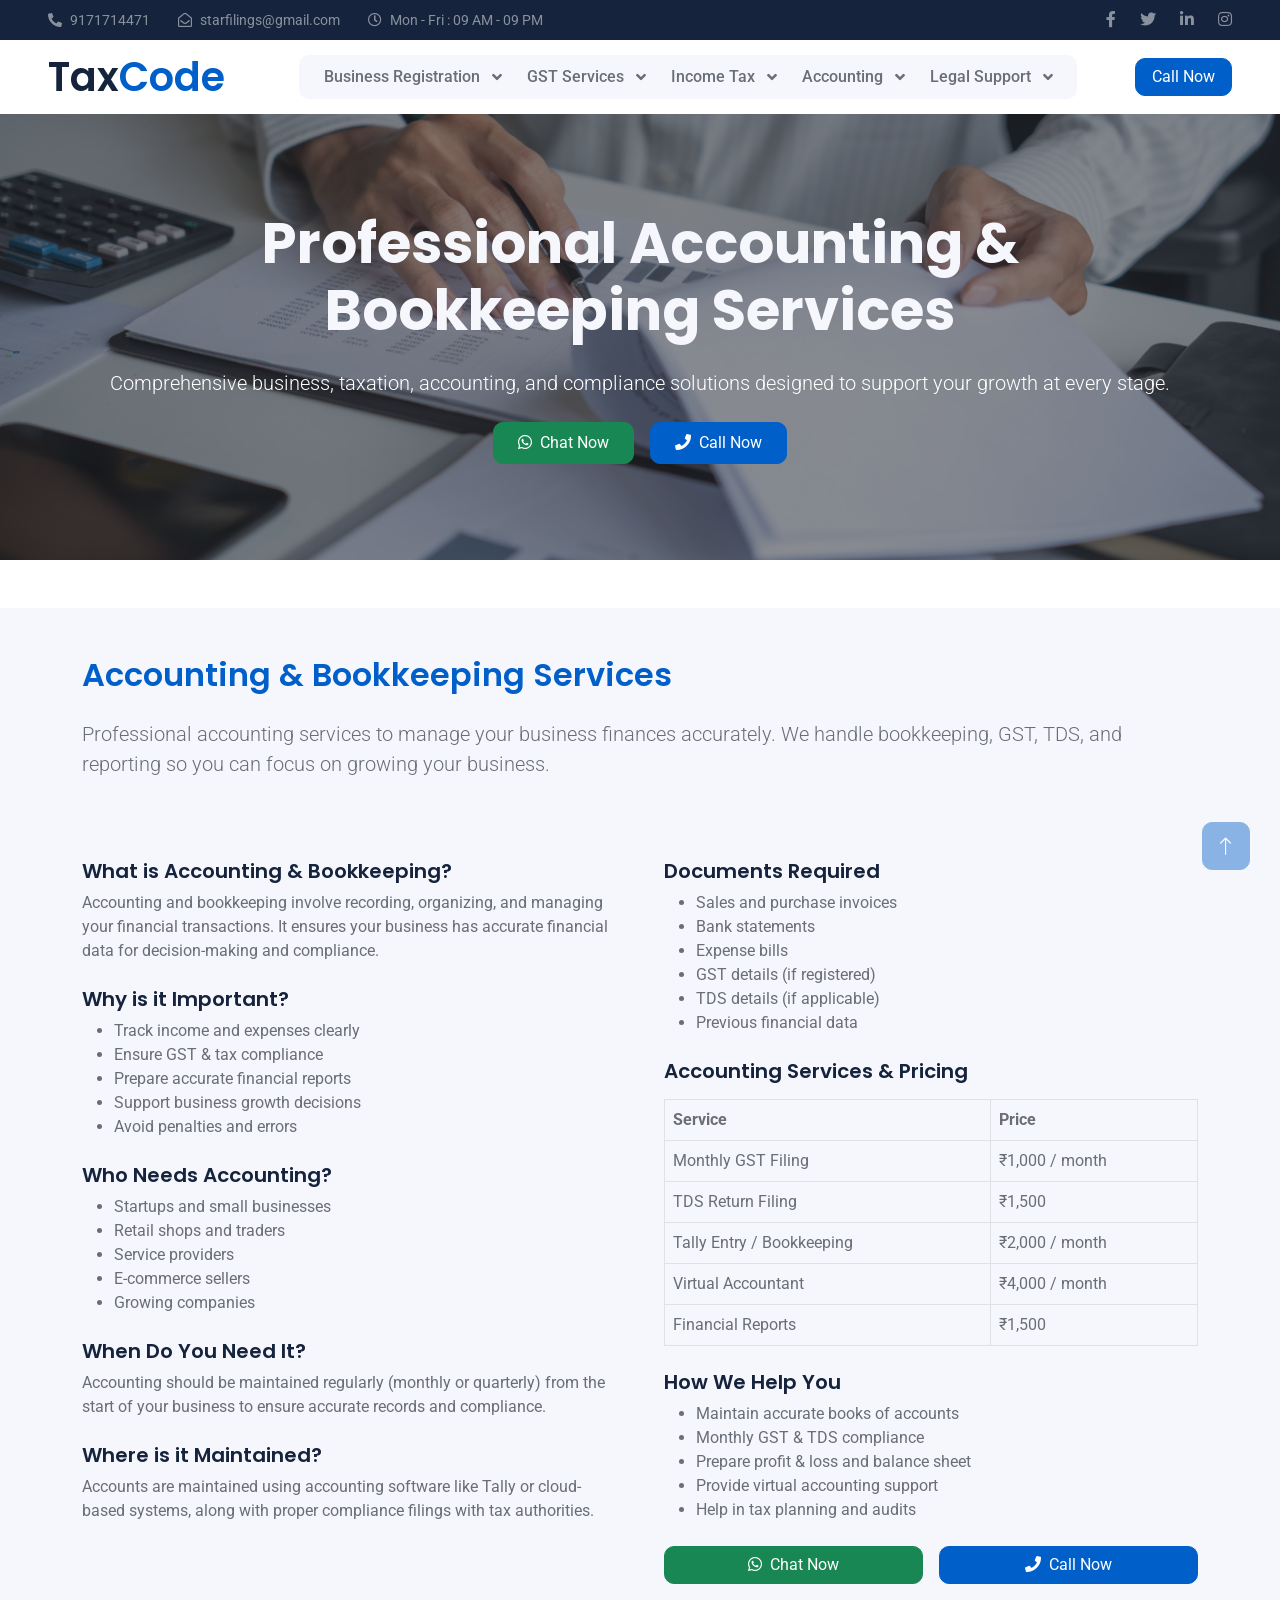
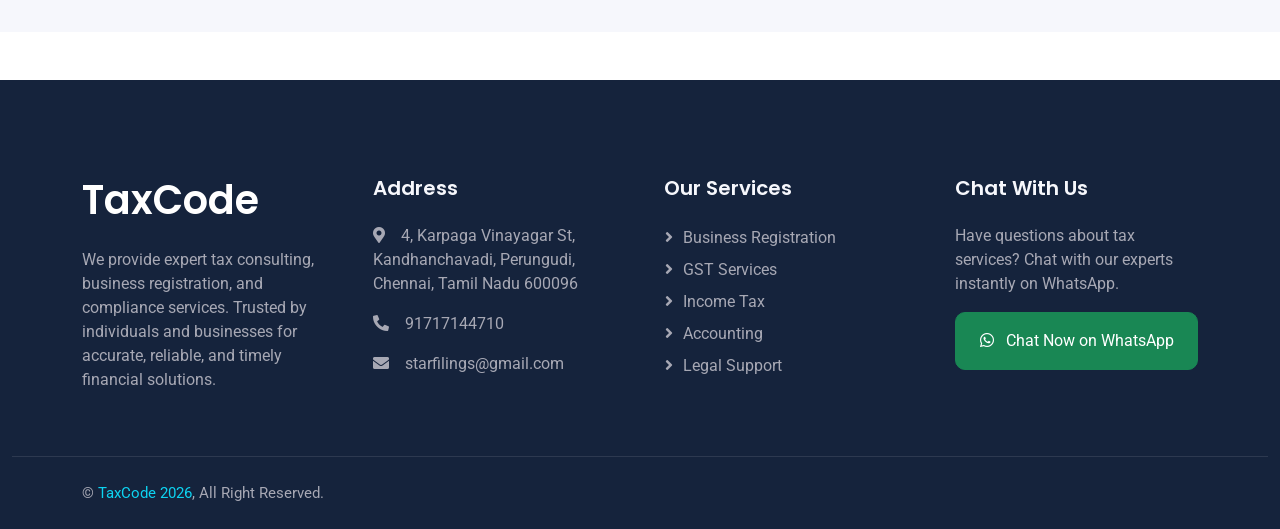
==== accounting.html @ 3cb602c8 "tax_change" ====
<!DOCTYPE html>
<html lang="en">

<head>
    <meta charset="utf-8">
    <title>TaxCode - Trusted Tax Advisors</title>
    <meta content="width=device-width, initial-scale=1.0" name="viewport">
    <meta content="" name="keywords">
    <meta content="" name="description">

    <!-- Favicon -->
    <link href="img/favicon.ico" rel="icon">

    <!-- Google Web Fonts -->
    <link rel="preconnect" href="https://fonts.googleapis.com">
    <link rel="preconnect" href="https://fonts.gstatic.com" crossorigin>
    <link href="https://fonts.googleapis.com/css2?family=Roboto:wght@400;500&family=Poppins:wght@600;700&display=swap"
        rel="stylesheet">

    <!-- Icon Font Stylesheet -->
    <link href="https://cdnjs.cloudflare.com/ajax/libs/font-awesome/5.10.0/css/all.min.css" rel="stylesheet">
    <link href="https://cdn.jsdelivr.net/npm/bootstrap-icons@1.4.1/font/bootstrap-icons.css" rel="stylesheet">

    <!-- Libraries Stylesheet -->
    <link href="lib/animate/animate.min.css" rel="stylesheet">

    <!-- Customized Bootstrap Stylesheet -->
    <link href="css/bootstrap.min.css" rel="stylesheet">

    <!-- Template Stylesheet -->
    <link href="css/style.css" rel="stylesheet">
</head>

<body>
    <!-- Spinner Start -->
    <div id="spinner"
        class="show bg-white position-fixed translate-middle w-100 vh-100 top-50 start-50 d-flex align-items-center justify-content-center">
        <div class="spinner-grow text-primary" role="status"></div>
    </div>
    <!-- Spinner End -->


    <!-- Topbar Start -->
    <div class="container-fluid bg-dark text-white-50 py-2 px-0 d-none d-lg-block">
        <div class="row gx-0 align-items-center">
            <div class="col-lg-7 px-5 text-start">
                <div class="h-100 d-inline-flex align-items-center me-4">
                    <small class="fa fa-phone-alt me-2"></small>
                    <small>9171714471</small>
                </div>
                <div class="h-100 d-inline-flex align-items-center me-4">
                    <small class="far fa-envelope-open me-2"></small>
                    <small>starfilings@gmail.com</small>
                </div>
                <div class="h-100 d-inline-flex align-items-center me-4">
                    <small class="far fa-clock me-2"></small>
                    <small>Mon - Fri : 09 AM - 09 PM</small>
                </div>
            </div>
            <div class="col-lg-5 px-5 text-end">
                <div class="h-100 d-inline-flex align-items-center">
                    <a class="text-white-50 ms-4" href=""><i class="fab fa-facebook-f"></i></a>
                    <a class="text-white-50 ms-4" href=""><i class="fab fa-twitter"></i></a>
                    <a class="text-white-50 ms-4" href=""><i class="fab fa-linkedin-in"></i></a>
                    <a class="text-white-50 ms-4" href=""><i class="fab fa-instagram"></i></a>
                </div>
            </div>
        </div>
    </div>
    <!-- Topbar End -->


    <!-- Navbar Start -->
   <nav class="navbar navbar-expand-lg bg-white navbar-light sticky-top px-4 px-lg-5">
        <a href="index.html" class="navbar-brand d-flex align-items-center">
            <h1 class="m-0">Tax<span class="text-primary">Code</span></h1>
        </a>
        <button type="button" class="navbar-toggler" data-bs-toggle="collapse" data-bs-target="#navbarCollapse">
            <span class="navbar-toggler-icon"></span>
        </button>
        <div class="collapse navbar-collapse" id="navbarCollapse">
            <div class="navbar-nav mx-auto bg-light rounded pe-4 py-3 py-lg-0">

                <!-- Business Registration -->
                <div class="nav-item dropdown">
                    <a href="#" class="nav-link dropdown-toggle" data-bs-toggle="dropdown">
                        Business Registration
                    </a>
                    <div class="dropdown-menu">
                        <a href="business_registeration.html" class="dropdown-item">Proprietorship</a>
                        <a href="business_registeration.html" class="dropdown-item">Partnership Firm</a>
                        <a href="business_registeration.html" class="dropdown-item">LLP Registration</a>
                        <a href="business_registeration.html" class="dropdown-item">Private Limited</a>
                    </div>
                </div>

                <!-- GST Services -->
                <div class="nav-item dropdown">
                    <a href="#" class="nav-link dropdown-toggle" data-bs-toggle="dropdown">
                        GST Services
                    </a>
                    <div class="dropdown-menu">
                        <a href="gst_services.html" class="dropdown-item">GST Registration</a>
                        <a href="gst_services.html" class="dropdown-item">GST Filing</a>
                        <a href="gst_services.html" class="dropdown-item">GST Notice</a>
                    </div>
                </div>

                <!-- Income Tax -->
                <div class="nav-item dropdown">
                    <a href="#" class="nav-link dropdown-toggle" data-bs-toggle="dropdown">
                        Income Tax
                    </a>
                    <div class="dropdown-menu">
                        <a href="income_tax.html" class="dropdown-item">IT Filing</a>
                        <a href="income_tax.html" class="dropdown-item">Capital Gains</a>
                    </div>
                </div>

                <!-- Accounting -->
                <div class="nav-item dropdown">
                    <a href="#" class="nav-link dropdown-toggle" data-bs-toggle="dropdown">
                        Accounting
                    </a>
                    <div class="dropdown-menu">
                        <a href="accounting.html" class="dropdown-item">Bookkeeping</a>
                        <a href="accounting.html" class="dropdown-item">Tally Services</a>
                    </div>
                </div>

                <!-- Legal Support -->
                <div class="nav-item dropdown">
                    <a href="#" class="nav-link dropdown-toggle" data-bs-toggle="dropdown">
                        Legal Support
                    </a>
                    <div class="dropdown-menu">
                        <a href="legal_support.html" class="dropdown-item">GST Notice</a>
                        <a href="legal_support.html" class="dropdown-item">Appeals</a>
                    </div>
                </div>

            </div>
        </div>
        <a href="tel:9171714471" class="btn btn-primary px-3 d-none d-lg-block">Call Now</a>

    </nav>
    <!-- Navbar End -->


    <!-- Page Header Start -->
    <div class="container-fluid page-header py-5 mb-5 wow fadeIn" data-wow-delay="0.1s">
        <div class="container py-5">
            <h1 class="display-4 animated slideInDown mb-4 text-light text-center">Professional Accounting & Bookkeeping Services
            </h1>
            <p class="lead text-white text-center">
                Comprehensive business, taxation, accounting, and compliance solutions designed to support your growth at every stage.
            </p>

            <div class="d-flex justify-content-center gap-3 mt-4">
                <a href="https://wa.me/919171714471" class="btn btn-success px-4 py-2">
                    <i class="fab fa-whatsapp me-2"></i>Chat Now
                </a>
                <a href="tel:9171714471" class="btn btn-primary px-4 py-2">
                    <i class="fa fa-phone me-2"></i>Call Now
                </a>
            </div>

        </div>
    </div>
    <!-- Page Header End -->


    <!-- SERVICE 1 -->
    <!-- BUSINESS REGISTRATION - FULL DETAIL -->

    <!-- ACCOUNTING & BOOKKEEPING - FULL DETAIL -->
    <section class="py-5 bg-light">
        <div class="container">

            <h2 class="text-primary mb-4">Accounting & Bookkeeping Services</h2>

            <p class="lead">
                Professional accounting services to manage your business finances accurately.
                We handle bookkeeping, GST, TDS, and reporting so you can focus on growing your business.
            </p>

            <div class="row g-5 mt-3">

                <!-- LEFT CONTENT -->
                <div class="col-lg-6">

                    <h5 class="mt-3">What is Accounting & Bookkeeping?</h5>
                    <p>
                        Accounting and bookkeeping involve recording, organizing, and managing your financial
                        transactions.
                        It ensures your business has accurate financial data for decision-making and compliance.
                    </p>

                    <h5 class="mt-4">Why is it Important?</h5>
                    <ul>
                        <li>Track income and expenses clearly</li>
                        <li>Ensure GST & tax compliance</li>
                        <li>Prepare accurate financial reports</li>
                        <li>Support business growth decisions</li>
                        <li>Avoid penalties and errors</li>
                    </ul>

                    <h5 class="mt-4">Who Needs Accounting?</h5>
                    <ul>
                        <li>Startups and small businesses</li>
                        <li>Retail shops and traders</li>
                        <li>Service providers</li>
                        <li>E-commerce sellers</li>
                        <li>Growing companies</li>
                    </ul>

                    <h5 class="mt-4">When Do You Need It?</h5>
                    <p>
                        Accounting should be maintained regularly (monthly or quarterly) from the start of your business
                        to ensure accurate records and compliance.
                    </p>

                    <h5 class="mt-4">Where is it Maintained?</h5>
                    <p>
                        Accounts are maintained using accounting software like Tally or cloud-based systems,
                        along with proper compliance filings with tax authorities.
                    </p>

                </div>

                <!-- RIGHT CONTENT -->
                <div class="col-lg-6">

                    <h5 class="mt-3">Documents Required</h5>
                    <ul>
                        <li>Sales and purchase invoices</li>
                        <li>Bank statements</li>
                        <li>Expense bills</li>
                        <li>GST details (if registered)</li>
                        <li>TDS details (if applicable)</li>
                        <li>Previous financial data</li>
                    </ul>

                    <h5 class="mt-4">Accounting Services & Pricing</h5>

                    <table class="table table-bordered mt-3">
                        <tr>
                            <th>Service</th>
                            <th>Price</th>
                        </tr>
                        <tr>
                            <td>Monthly GST Filing</td>
                            <td>₹1,000 / month</td>
                        </tr>
                        <tr>
                            <td>TDS Return Filing</td>
                            <td>₹1,500</td>
                        </tr>
                        <tr>
                            <td>Tally Entry / Bookkeeping</td>
                            <td>₹2,000 / month</td>
                        </tr>
                        <tr>
                            <td>Virtual Accountant</td>
                            <td>₹4,000 / month</td>
                        </tr>
                        <tr>
                            <td>Financial Reports</td>
                            <td>₹1,500</td>
                        </tr>
                    </table>

                    <h5 class="mt-4">How We Help You</h5>
                    <ul>
                        <li>Maintain accurate books of accounts</li>
                        <li>Monthly GST & TDS compliance</li>
                        <li>Prepare profit & loss and balance sheet</li>
                        <li>Provide virtual accounting support</li>
                        <li>Help in tax planning and audits</li>
                    </ul>

                    <!-- CTA BUTTONS -->
                    <div class="d-flex gap-3 mt-4">
                        <a href="https://wa.me/919171714471" class="btn btn-success w-50">
                            <i class="fab fa-whatsapp me-2"></i>Chat Now
                        </a>
                        <a href="tel:9171714471" class="btn btn-primary w-50">
                            <i class="fa fa-phone me-2"></i>Call Now
                        </a>
                    </div>

                </div>

            </div>
        </div>
    </section>

    <!-- Footer Start -->
    <div class="container-fluid bg-dark footer mt-5 pt-5 wow fadeIn" data-wow-delay="0.1s">
        <div class="container py-5">
            <div class="row g-5">
                <div class="col-lg-3 col-md-6">
                    <h1 class="text-white mb-4">
                        TaxCode
                    </h1>
                    <p>
                        We provide expert tax consulting, business registration, and compliance services. Trusted by
                        individuals and businesses for accurate, reliable, and timely financial solutions.
                    </p>
                </div>
                <div class="col-lg-3 col-md-6">
                    <h5 class="text-light mb-4">Address</h5>
                    <p><i class="fa fa-map-marker-alt me-3"></i>4, Karpaga Vinayagar St, Kandhanchavadi, Perungudi,
                        Chennai, Tamil Nadu 600096</p>
                    <p><i class="fa fa-phone-alt me-3"></i>91717144710</p>
                    <p><i class="fa fa-envelope me-3"></i>starfilings@gmail.com</p>
                </div>
                <div class="col-lg-3 col-md-6">
                     <h5 class="text-light mb-4">Our Services</h5>

    <a class="btn btn-link" href="business_registeration.html">Business Registration</a>
    <a class="btn btn-link" href="gst_services.html">GST Services</a>
    <a class="btn btn-link" href="income_tax.html">Income Tax</a>
    <a class="btn btn-link" href="accounting.html">Accounting</a>
    <a class="btn btn-link" href="legal_support.html">Legal Support</a>
                </div>
                <div class="col-lg-3 col-md-6">
                    <h5 class="text-light mb-4">Chat With Us</h5>
                    <p>Have questions about tax services? Chat with our experts instantly on WhatsApp.</p>

                    <div class="position-relative mx-auto" style="max-width: 400px;">
                        <a href="https://wa.me/919171714471" target="_blank" class="btn btn-success w-100 py-3">
                            <i class="fab fa-whatsapp me-2"></i> Chat Now on WhatsApp
                        </a>
                    </div>
                </div>
            </div>
        </div>
        <div class="container-fluid copyright">
            <div class="container">
                <div class="row">
                    <div class="col-md-6 text-center text-md-start mb-3 mb-md-0">
                        &copy; <a href="#">TaxCode 2026</a>, All Right Reserved.
                    </div>
                </div>
            </div>
        </div>
    </div>
    <!-- Footer End -->


    <!-- Back to Top -->
    <a href="#" class="btn btn-lg btn-primary btn-lg-square back-to-top"><i class="bi bi-arrow-up"></i></a>


    <!-- JavaScript Libraries -->
    <script src="https://code.jquery.com/jquery-3.4.1.min.js"></script>
    <script src="https://cdn.jsdelivr.net/npm/bootstrap@5.0.0/dist/js/bootstrap.bundle.min.js"></script>
    <script src="lib/wow/wow.min.js"></script>
    <script src="lib/easing/easing.min.js"></script>
    <script src="lib/waypoints/waypoints.min.js"></script>

    <!-- Template Javascript -->
    <script src="js/main.js"></script>
</body>

</html>
---- css/style.css ----
/********** Template CSS **********/
:root {
    --primary: #015FC9;
    --secondary: #0DD3F1;
    --light: #F6F7FC;
    --dark: #15233C;
}

.back-to-top {
    position: fixed;
    display: none;
    right: 30px;
    bottom: 30px;
    z-index: 99;
}


/*** Spinner ***/
#spinner {
    opacity: 0;
    visibility: hidden;
    transition: opacity .5s ease-out, visibility 0s linear .5s;
    z-index: 99999;
}

#spinner.show {
    transition: opacity .5s ease-out, visibility 0s linear 0s;
    visibility: visible;
    opacity: 1;
}


/*** Button ***/
.btn {
    transition: .5s;
}

.btn.btn-primary,
.btn.btn-outline-primary:hover,
.btn.btn-secondary,
.btn.btn-outline-secondary:hover {
    color: #FFFFFF;
}

.btn.btn-primary:hover {
    background: var(--secondary);
    border-color: var(--secondary);
}

.btn.btn-secondary:hover {
    background: var(--primary);
    border-color: var(--primary);
}

.btn-square {
    width: 38px;
    height: 38px;
}

.btn-sm-square {
    width: 32px;
    height: 32px;
}

.btn-lg-square {
    width: 48px;
    height: 48px;
}

.btn-square,
.btn-sm-square,
.btn-lg-square {
    padding: 0;
    display: flex;
    align-items: center;
    justify-content: center;
    font-weight: normal;
}


/*** Navbar ***/
.navbar.sticky-top {
    top: -100px;
    transition: .5s;
}

.navbar .navbar-brand img {
    max-height: 60px;
}

.navbar .navbar-nav .nav-link {
    margin-left: 25px;
    padding: 10px 0;
    color: #696E77;
    font-weight: 500;
    outline: none;
}

.navbar .navbar-nav .nav-link:hover,
.navbar .navbar-nav .nav-link.active {
    color: var(--primary);
}

.navbar .dropdown-toggle::after {
    border: none;
    content: "\f107";
    font-family: "Font Awesome 5 Free";
    font-weight: 900;
    vertical-align: middle;
    margin-left: 8px;
}

@media (max-width: 991.98px) {
    .navbar .navbar-brand img {
        max-height: 45px;
    }

    .navbar .navbar-nav {
        margin-top: 20px;
        margin-bottom: 15px;
    }

    .navbar .nav-item .dropdown-menu {
        padding-left: 30px;
    }
}

@media (min-width: 992px) {
    .navbar .nav-item .dropdown-menu {
        display: block;
        border: none;
        margin-top: 0;
        top: 150%;
        right: 0;
        opacity: 0;
        visibility: hidden;
        transition: .5s;
    }

    .navbar .nav-item:hover .dropdown-menu {
        top: 100%;
        visibility: visible;
        transition: .5s;
        opacity: 1;
    }
}


/*** Header ***/
.carousel-caption {
    top: 0;
    left: 0;
    right: 0;
    bottom: 0;
    display: flex;
    align-items: center;
    text-align: start;
    z-index: 1;
}

.carousel-control-prev,
.carousel-control-next {
    width: 15%;
}

.carousel-control-prev-icon,
.carousel-control-next-icon {
    width: 3rem;
    height: 3rem;
    background-color: var(--primary);
    border: 15px solid var(--primary);
    border-radius: 50px;
}

@media (max-width: 768px) {
    #header-carousel .carousel-item {
        position: relative;
        min-height: 550px;
    }
    
    #header-carousel .carousel-item img {
        position: absolute;
        width: 100%;
        height: 100%;
        object-fit: cover;
    }
}

.page-header {
    background: url(../img/carousel-1.png) center center no-repeat;
    background-size: cover;
}

.page-header .breadcrumb-item,
.page-header .breadcrumb-item a {
    font-weight: 500;
}

.page-header .breadcrumb-item a,
.page-header .breadcrumb-item+.breadcrumb-item::before {
    color: #696E77;
}

.page-header .breadcrumb-item a:hover,
.page-header .breadcrumb-item.active {
    color: var(--primary);
}


/*** Service ***/
.service-item {
    position: relative;
    overflow: hidden;
    box-shadow: 0 0 45px rgba(0, 0, 0, .07);
}

.service-item .service-icon {
    width: 90px;
    height: 90px;
    display: flex;
    align-items: center;
    justify-content: center;
}

.service-item .service-icon img {
    max-width: 60px;
    max-height: 60px;
}

.service-item a.btn {
    color: var(--primary);
}

.service-item a.btn:hover {
    color: #FFFFFF;
    background: var(--primary);
    border-color: var(--primary);
}
.service-card {
    transition: all 0.3s ease;
    border-radius: 12px;
}

.service-card:hover {
    transform: translateY(-8px);
    box-shadow: 0 10px 25px rgba(0,0,0,0.15);
}

/*** Footer ***/
.footer {
    color: #A7A8B4;
}

.footer .btn.btn-link {
    display: block;
    margin-bottom: 5px;
    padding: 0;
    text-align: left;
    color: #A7A8B4;
    font-weight: normal;
    text-transform: capitalize;
    transition: .3s;
}

.footer .btn.btn-link::before {
    position: relative;
    content: "\f105";
    font-family: "Font Awesome 5 Free";
    font-weight: 900;
    color: #A7A8B4;
    margin-right: 10px;
}

.footer .btn.btn-link:hover {
    color: var(--light);
    letter-spacing: 1px;
    box-shadow: none;
}

.footer .btn.btn-square {
    color: #A7A8B4;
    border: 1px solid#A7A8B4;
}

.footer .btn.btn-square:hover {
    color: var(--secondary);
    border-color: var(--light);
}

.footer .copyright {
    padding: 25px 0;
    font-size: 15px;
    border-top: 1px solid rgba(256, 256, 256, .1);
}

.footer .copyright a {
    color: var(--secondary);
}

.footer .copyright a:hover {
    color: #FFFFFF;
}
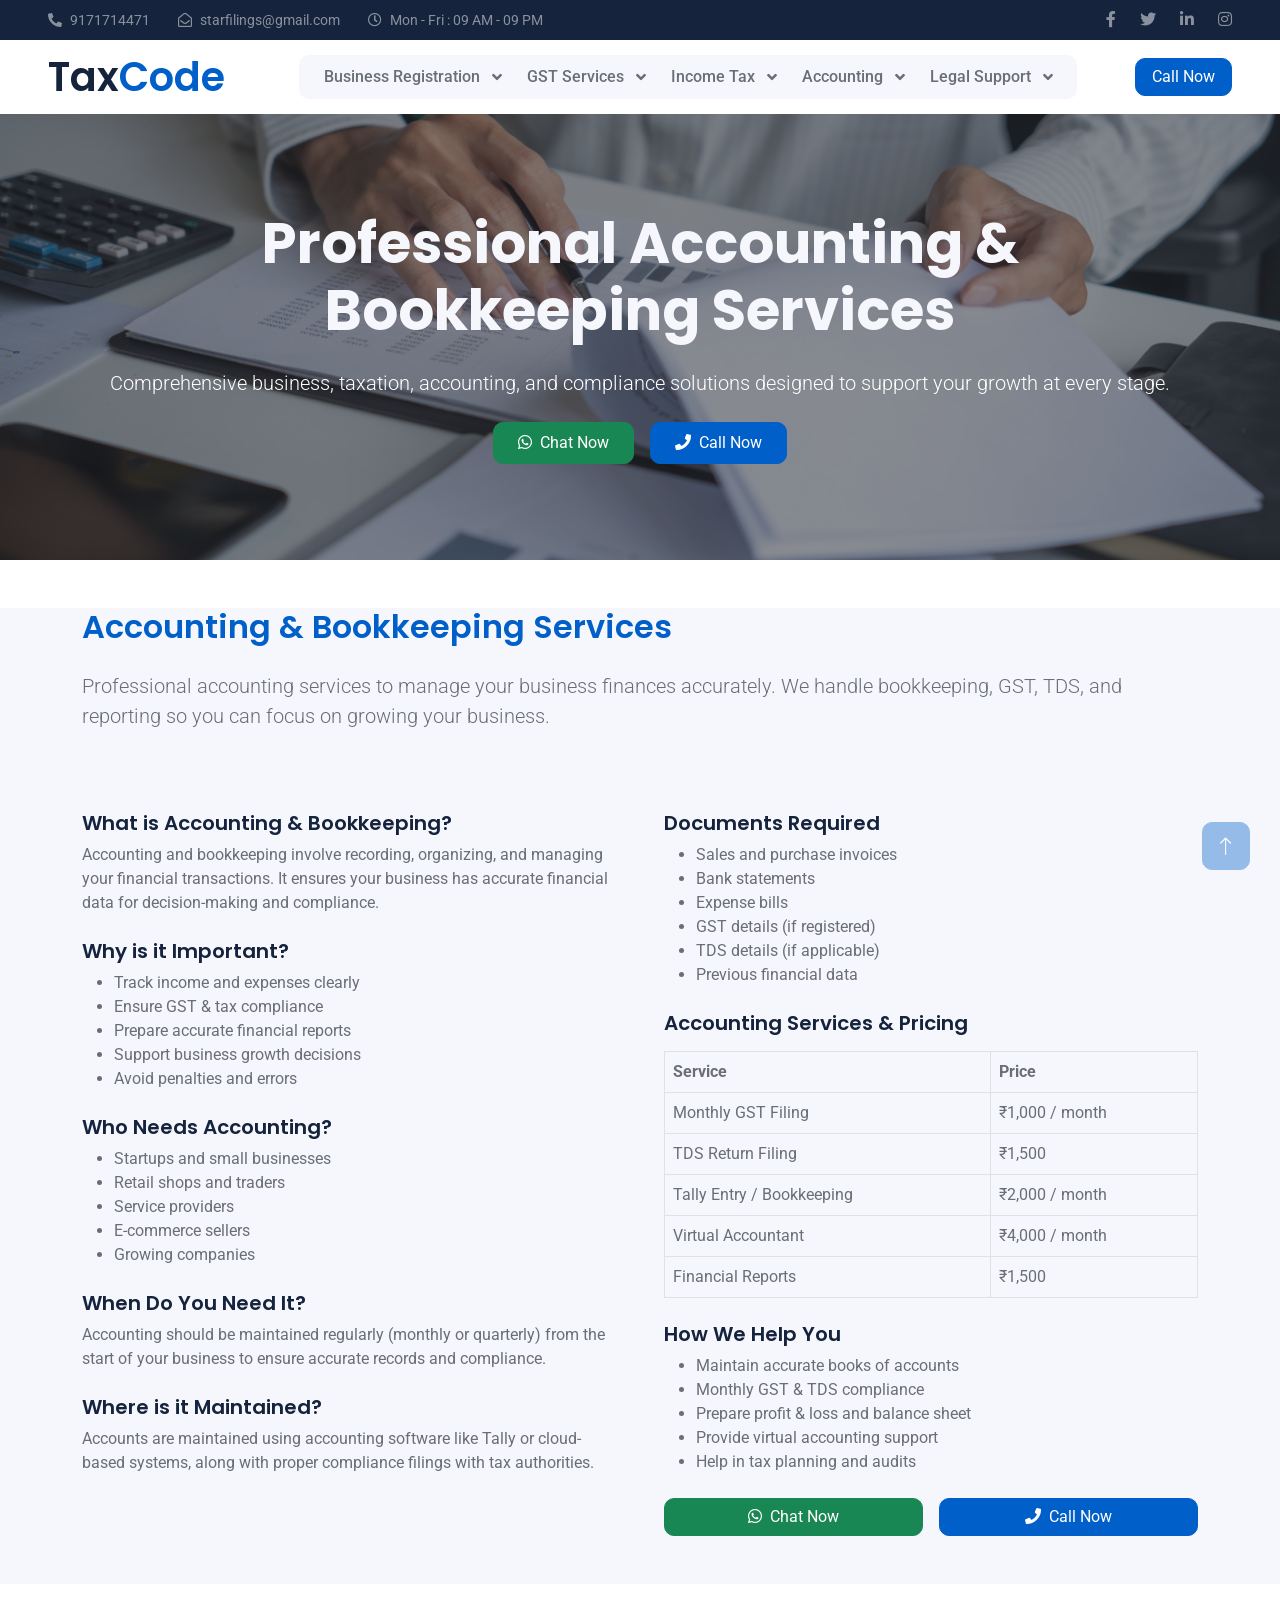
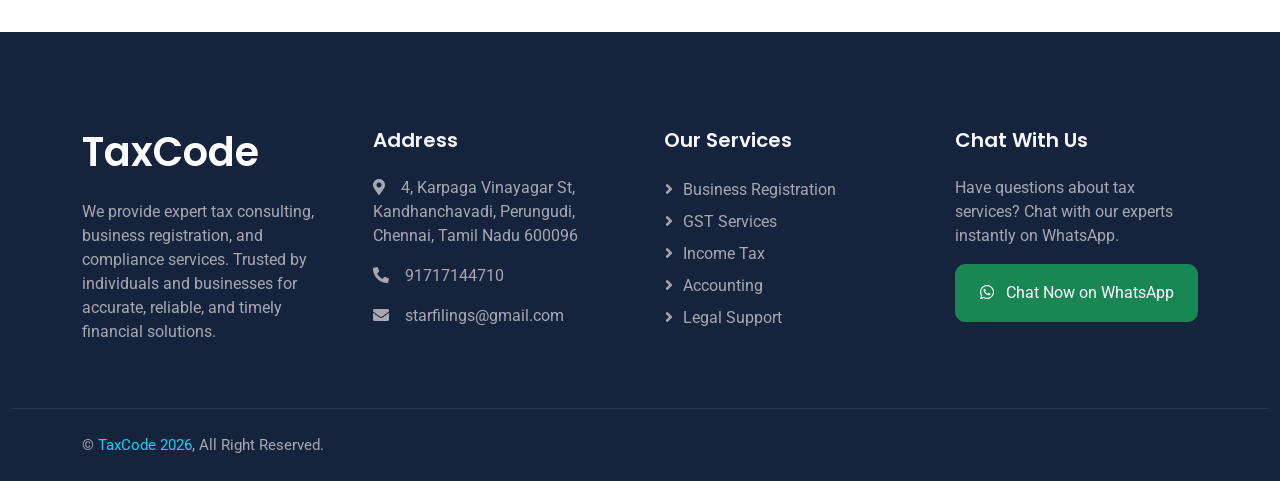
==== commit cd38b7f7: "Account_page_change" ====
--- a/accounting.html
+++ b/accounting.html
@@ -174,7 +174,7 @@
     <!-- BUSINESS REGISTRATION - FULL DETAIL -->
 
     <!-- ACCOUNTING & BOOKKEEPING - FULL DETAIL -->
-    <section class="py-5 bg-light">
+    <section class="pb-5 bg-light">
         <div class="container">
 
             <h2 class="text-primary mb-4">Accounting & Bookkeeping Services</h2>
@@ -364,4 +364,4 @@
     <script src="js/main.js"></script>
 </body>
 
-</html>+</html>
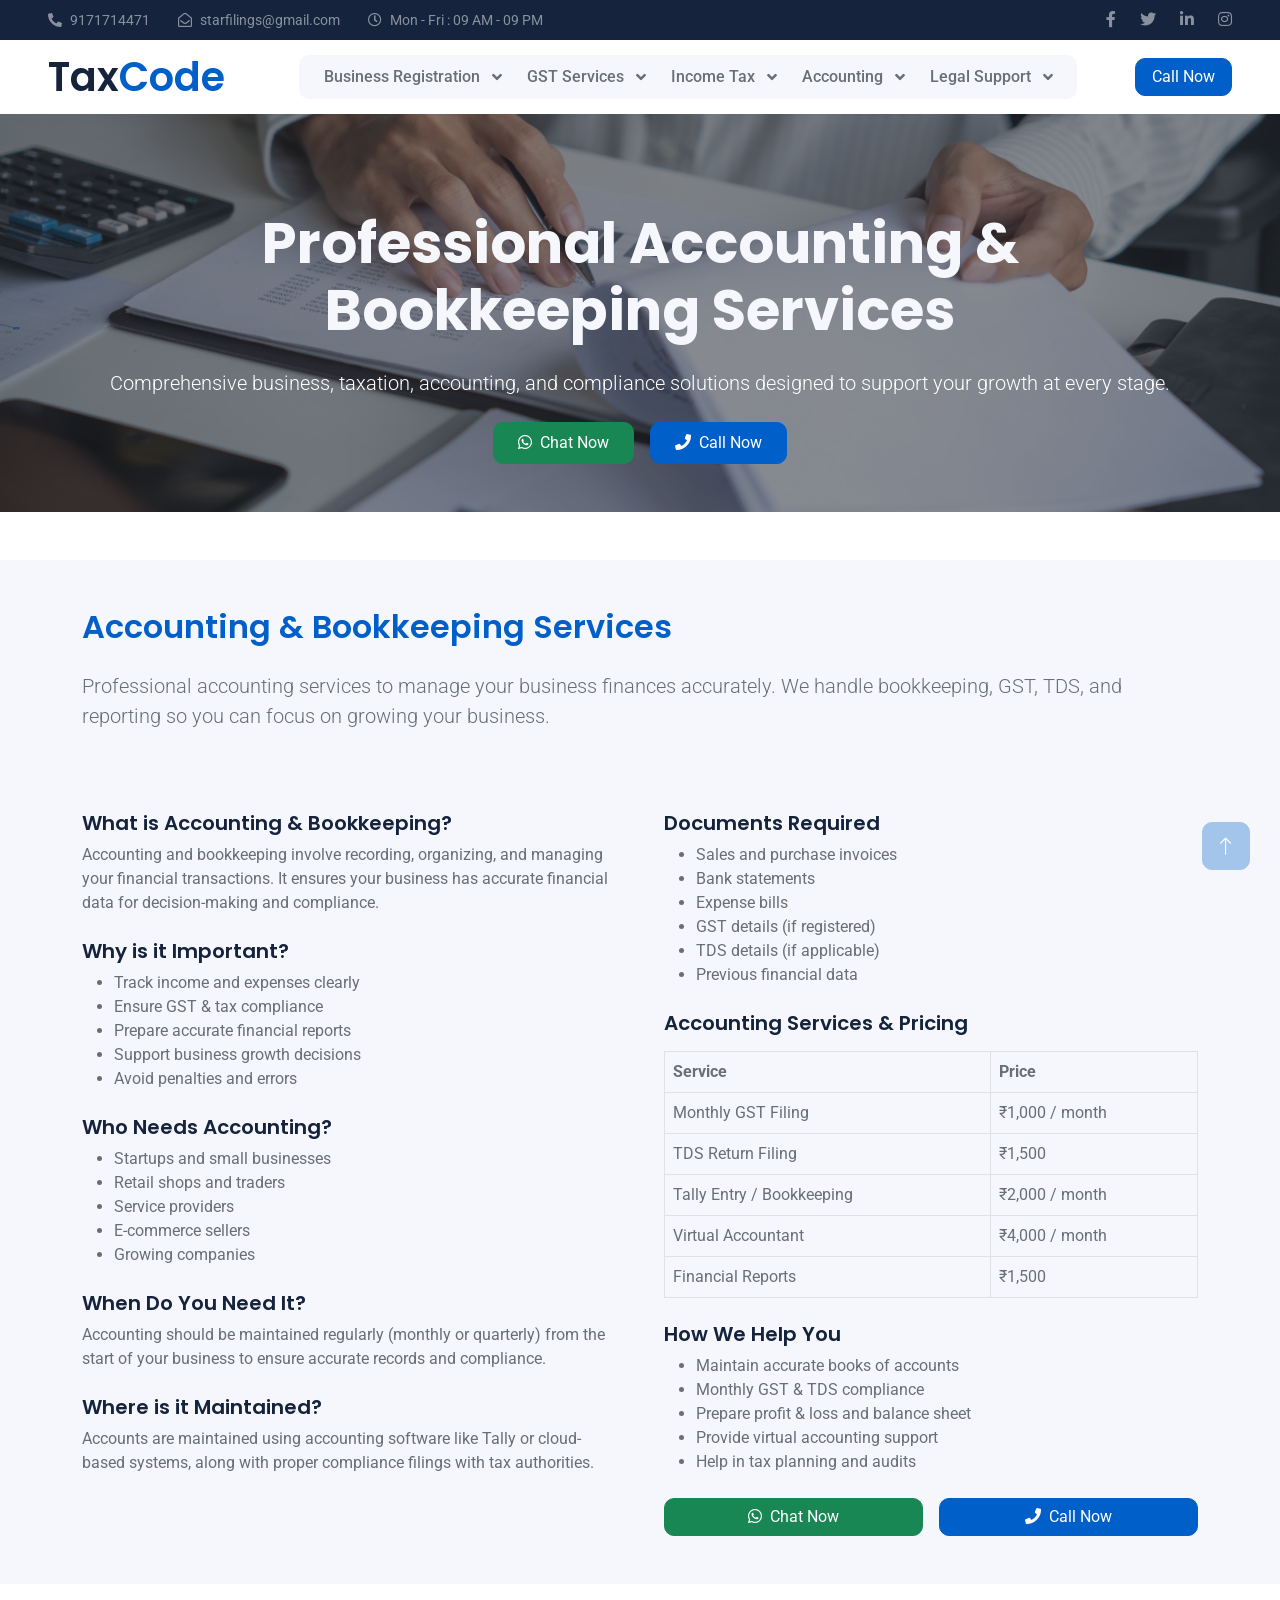
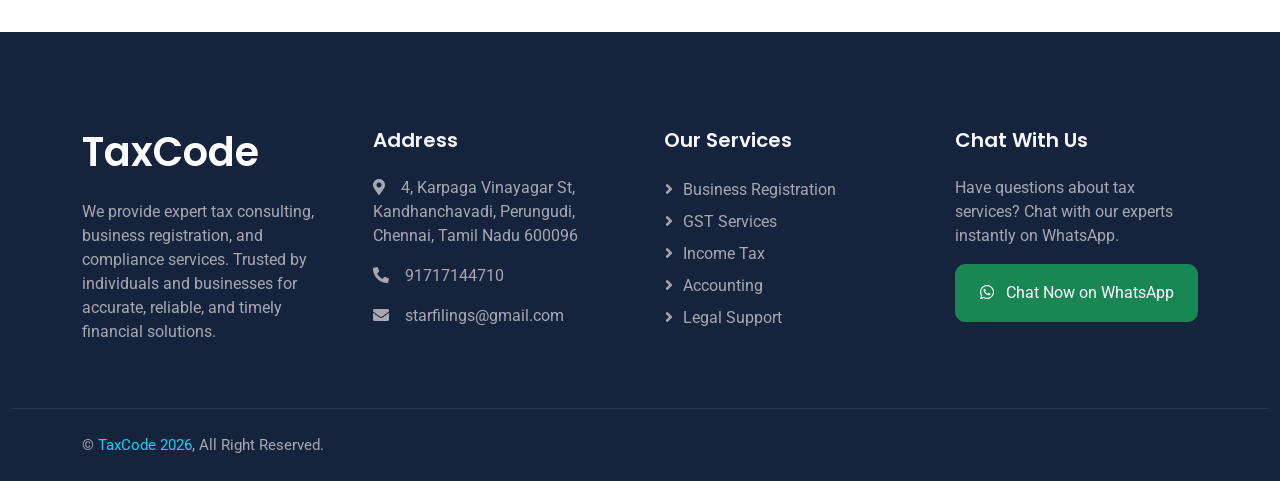
==== commit 9ff3bc9c: "accounts_change" ====
--- a/accounting.html
+++ b/accounting.html
@@ -148,7 +148,7 @@
 
 
     <!-- Page Header Start -->
-    <div class="container-fluid page-header py-5 mb-5 wow fadeIn" data-wow-delay="0.1s">
+    <div class="container-fluid page-header pt-5 mb-5 wow fadeIn" data-wow-delay="0.1s">
         <div class="container py-5">
             <h1 class="display-4 animated slideInDown mb-4 text-light text-center">Professional Accounting & Bookkeeping Services
             </h1>
@@ -174,7 +174,7 @@
     <!-- BUSINESS REGISTRATION - FULL DETAIL -->
 
     <!-- ACCOUNTING & BOOKKEEPING - FULL DETAIL -->
-    <section class="pb-5 bg-light">
+    <section class="py-5 bg-light">
         <div class="container">
 
             <h2 class="text-primary mb-4">Accounting & Bookkeeping Services</h2>
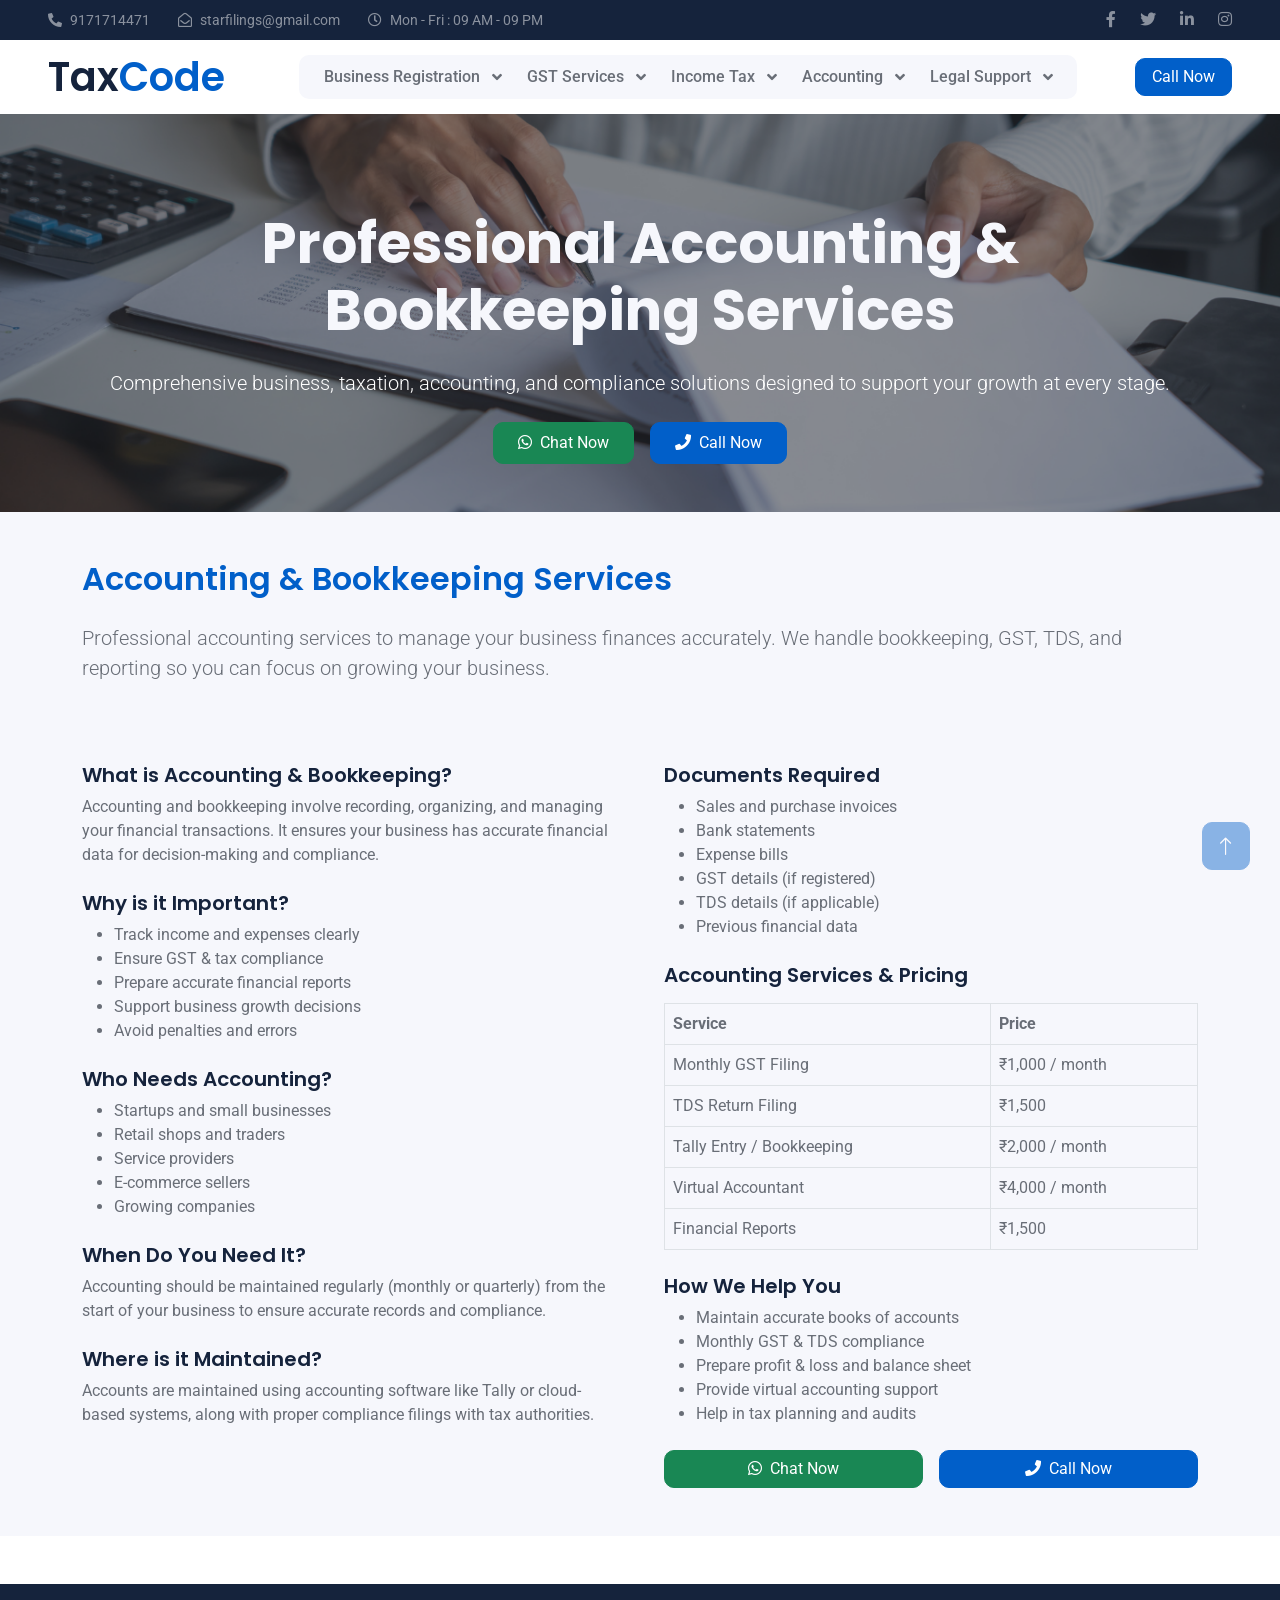
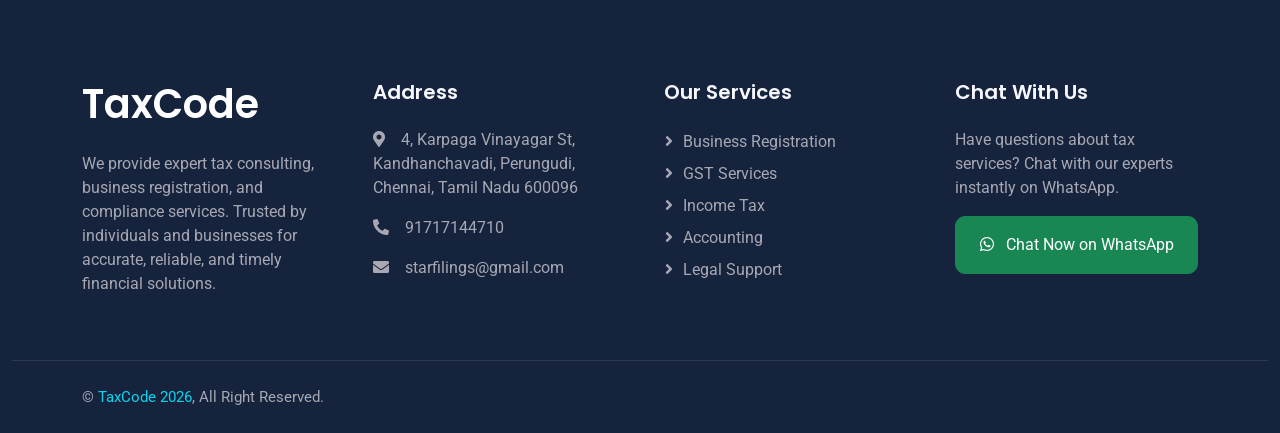
==== commit 0fd4338a: "account_page_change" ====
--- a/accounting.html
+++ b/accounting.html
@@ -148,7 +148,7 @@
 
 
     <!-- Page Header Start -->
-    <div class="container-fluid page-header pt-5 mb-5 wow fadeIn" data-wow-delay="0.1s">
+    <div class="container-fluid page-header pt-5 wow fadeIn" data-wow-delay="0.1s">
         <div class="container py-5">
             <h1 class="display-4 animated slideInDown mb-4 text-light text-center">Professional Accounting & Bookkeeping Services
             </h1>
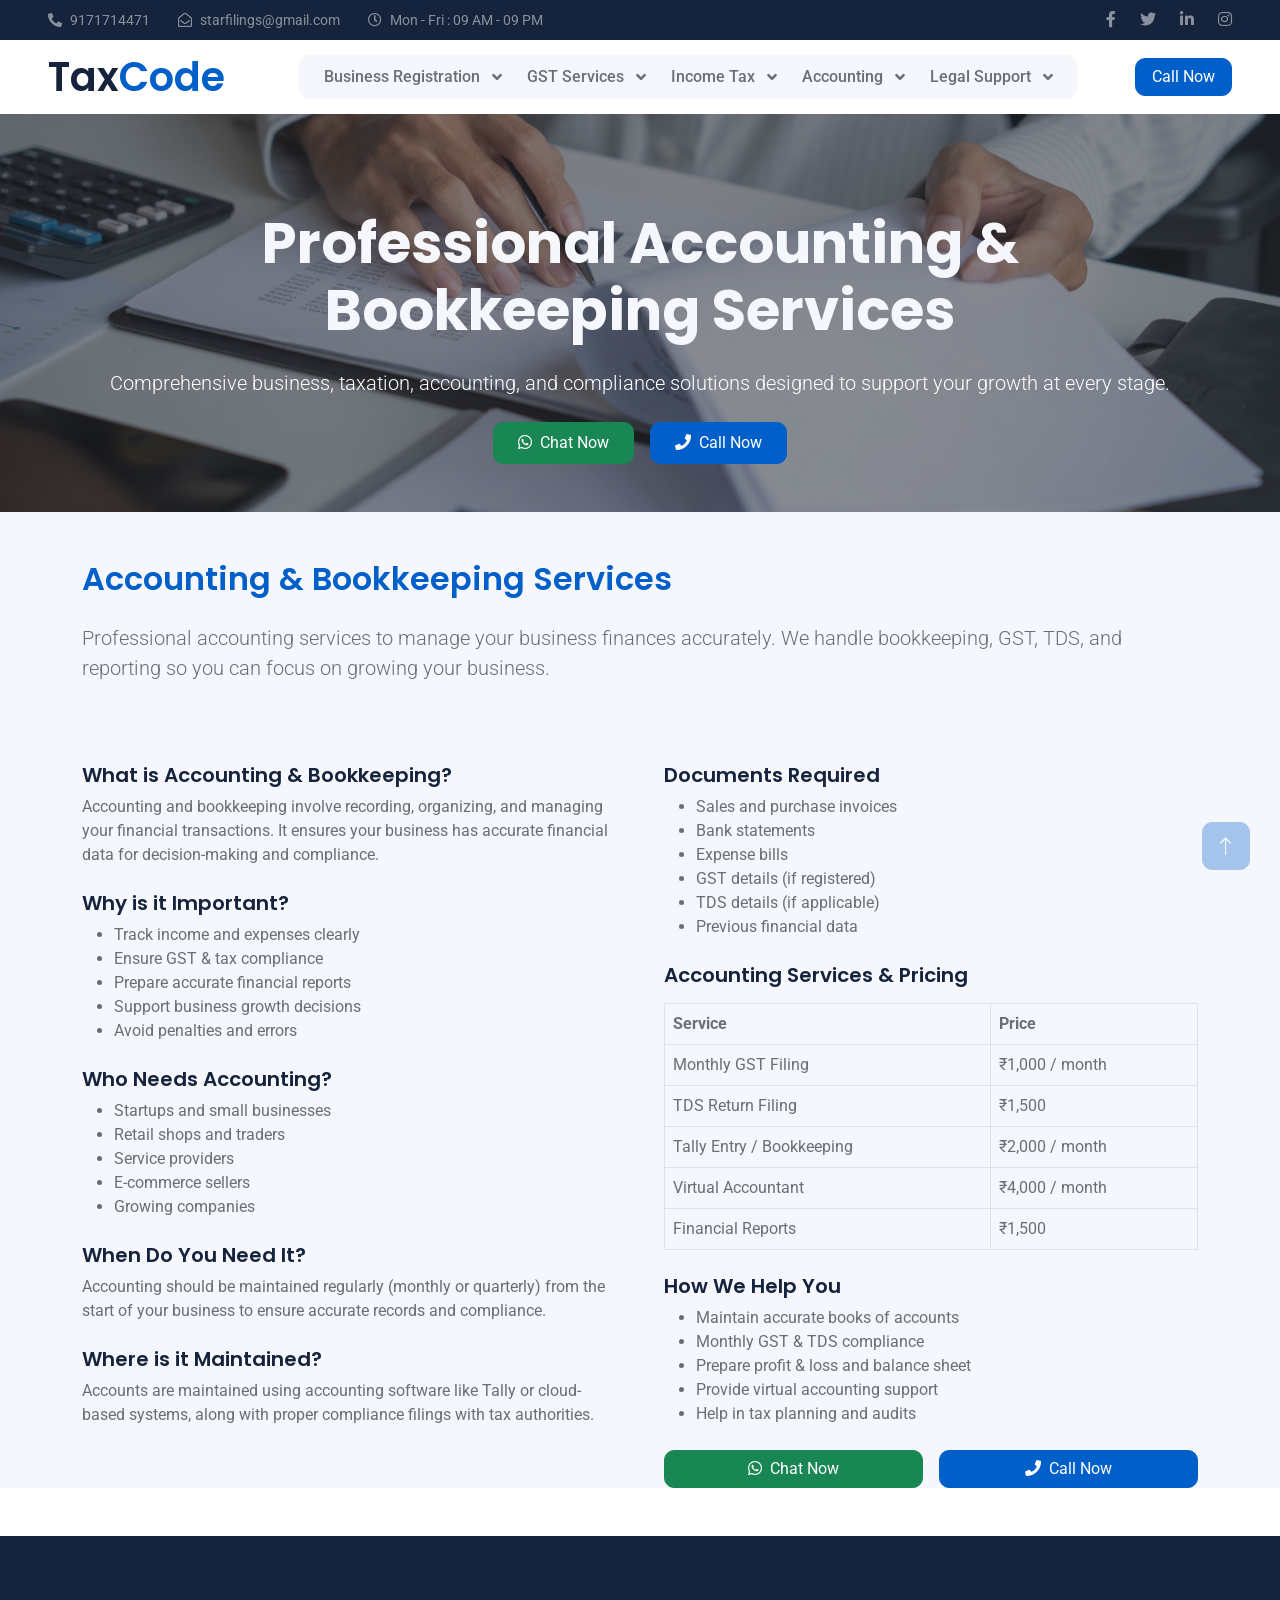
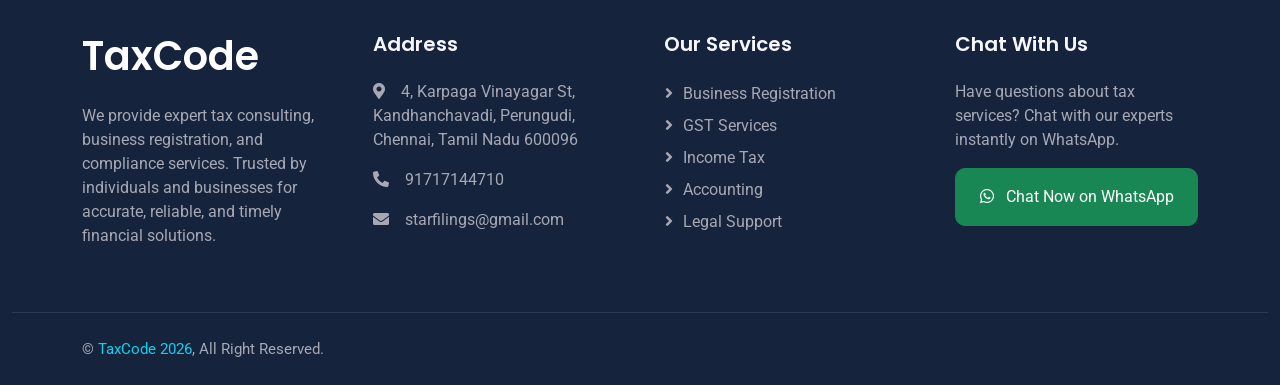
==== commit b24af25b: "accounts_page_change" ====
--- a/accounting.html
+++ b/accounting.html
@@ -174,7 +174,7 @@
     <!-- BUSINESS REGISTRATION - FULL DETAIL -->
 
     <!-- ACCOUNTING & BOOKKEEPING - FULL DETAIL -->
-    <section class="py-5 bg-light">
+    <section class="pt-5 bg-light">
         <div class="container">
 
             <h2 class="text-primary mb-4">Accounting & Bookkeeping Services</h2>
